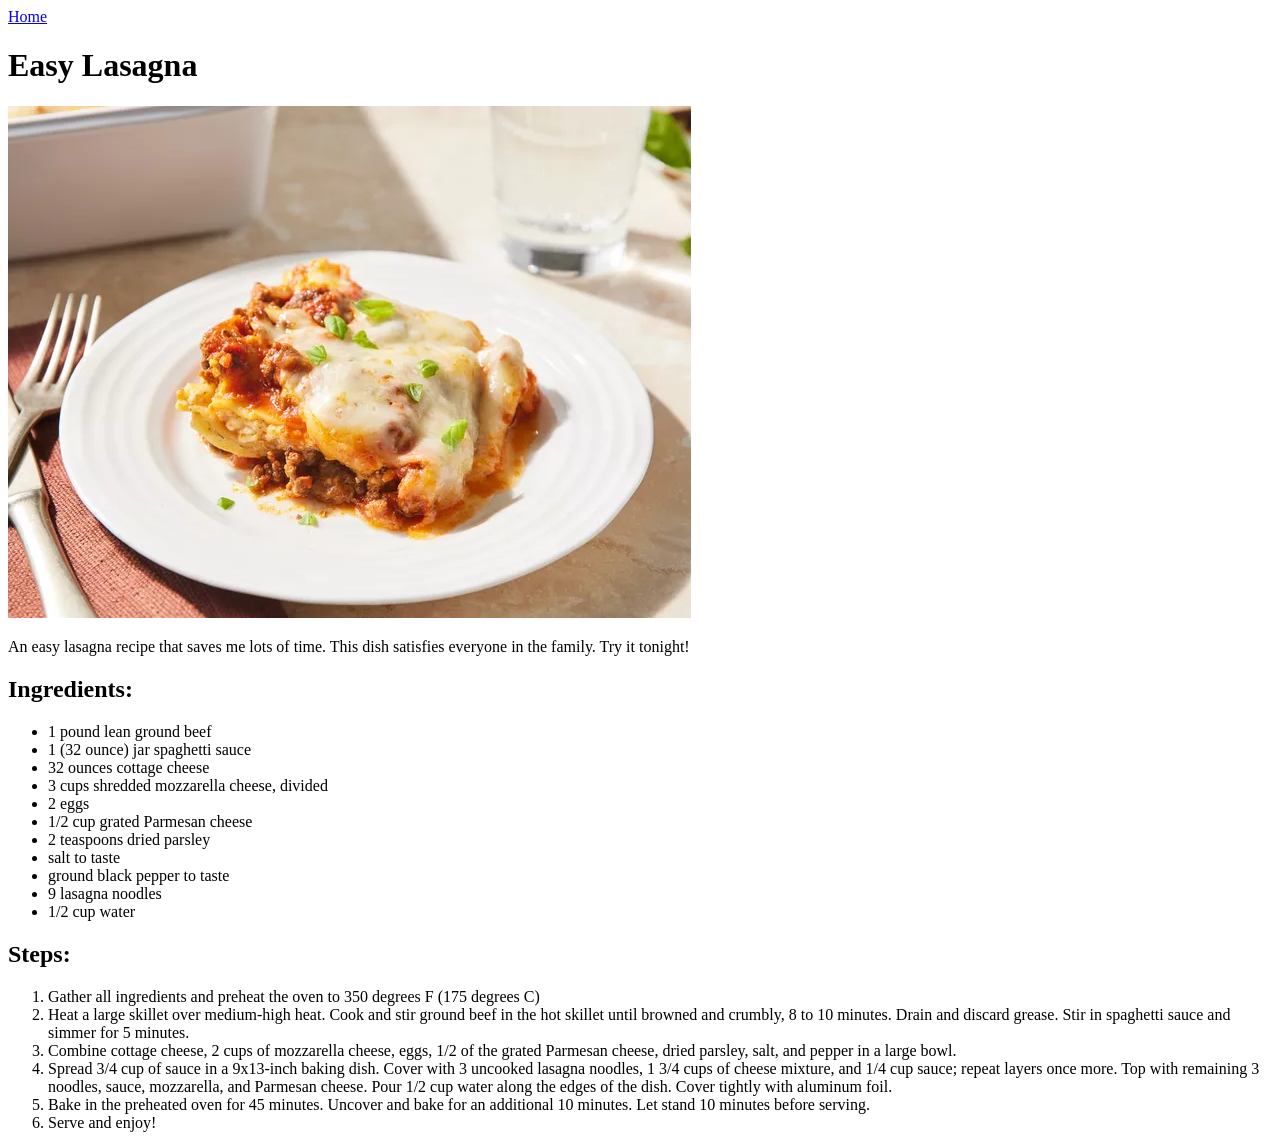
==== recipes/lasagna.html @ bd739f6f "Initial commit: Add Easy Lasagna Recipe" ====
<!DOCTYPE html>
<html lang="en">
<head>
    <meta charset="UTF-8">
    <meta name="viewport" content="width=device-width, initial-scale=1.0">
    <title>Easy Lasagna</title>
</head>
<body>
    <a href="../index.html">Home</a>
    <h1>Easy Lasagna</h1>
    <img src="../images/lasagna.png" alt="Lasagna">
    <p>
        An easy lasagna recipe that saves me lots of time. 
        This dish satisfies everyone in the family. Try it tonight!
    </p>
    <h2>Ingredients:</h2>
    <ul>
        <li>1 pound lean ground beef</li>
        <li>1 (32 ounce) jar spaghetti sauce</li>
        <li>32 ounces cottage cheese</li>
        <li>3 cups shredded mozzarella cheese, divided</li>
        <li>2 eggs</li>
        <li>1/2 cup grated Parmesan cheese</li>
        <li>2 teaspoons dried parsley</li>
        <li>salt to taste</li>
        <li>ground black pepper to taste</li>
        <li>9 lasagna noodles</li>
        <li>1/2 cup water</li>
    </ul>
    <h2>Steps:</h2>
    <ol>
        <li>
            Gather all ingredients and preheat the oven to 350 degrees F (175 degrees C)
        </li>
        <li> 
            Heat a large skillet over medium-high heat. 
            Cook and stir ground beef in the hot skillet until browned and crumbly,
            8 to 10 minutes.
            Drain and discard grease.
            Stir in spaghetti sauce and simmer for 5 minutes. 
        </li>
        <li>
            Combine cottage cheese, 2 cups of mozzarella cheese, eggs, 1/2 of the grated Parmesan cheese,
            dried parsley, salt, and pepper in a large bowl.
        </li>
        <li>
            Spread 3/4 cup of sauce in a 9x13-inch baking dish. 
            Cover with 3 uncooked lasagna noodles, 1 3/4 cups of cheese mixture,
            and 1/4 cup sauce; repeat layers once more. 
            Top with remaining 3 noodles, sauce, mozzarella, and Parmesan cheese.
            Pour 1/2 cup water along the edges of the dish.
            Cover tightly with aluminum foil.
        </li>
        <li>
            Bake in the preheated oven for 45 minutes. Uncover and bake for an additional 10 minutes.
            Let stand 10 minutes before serving.
        </li>
        <li>
            Serve and enjoy!
        </li>
    </ol>
</body>
</html>
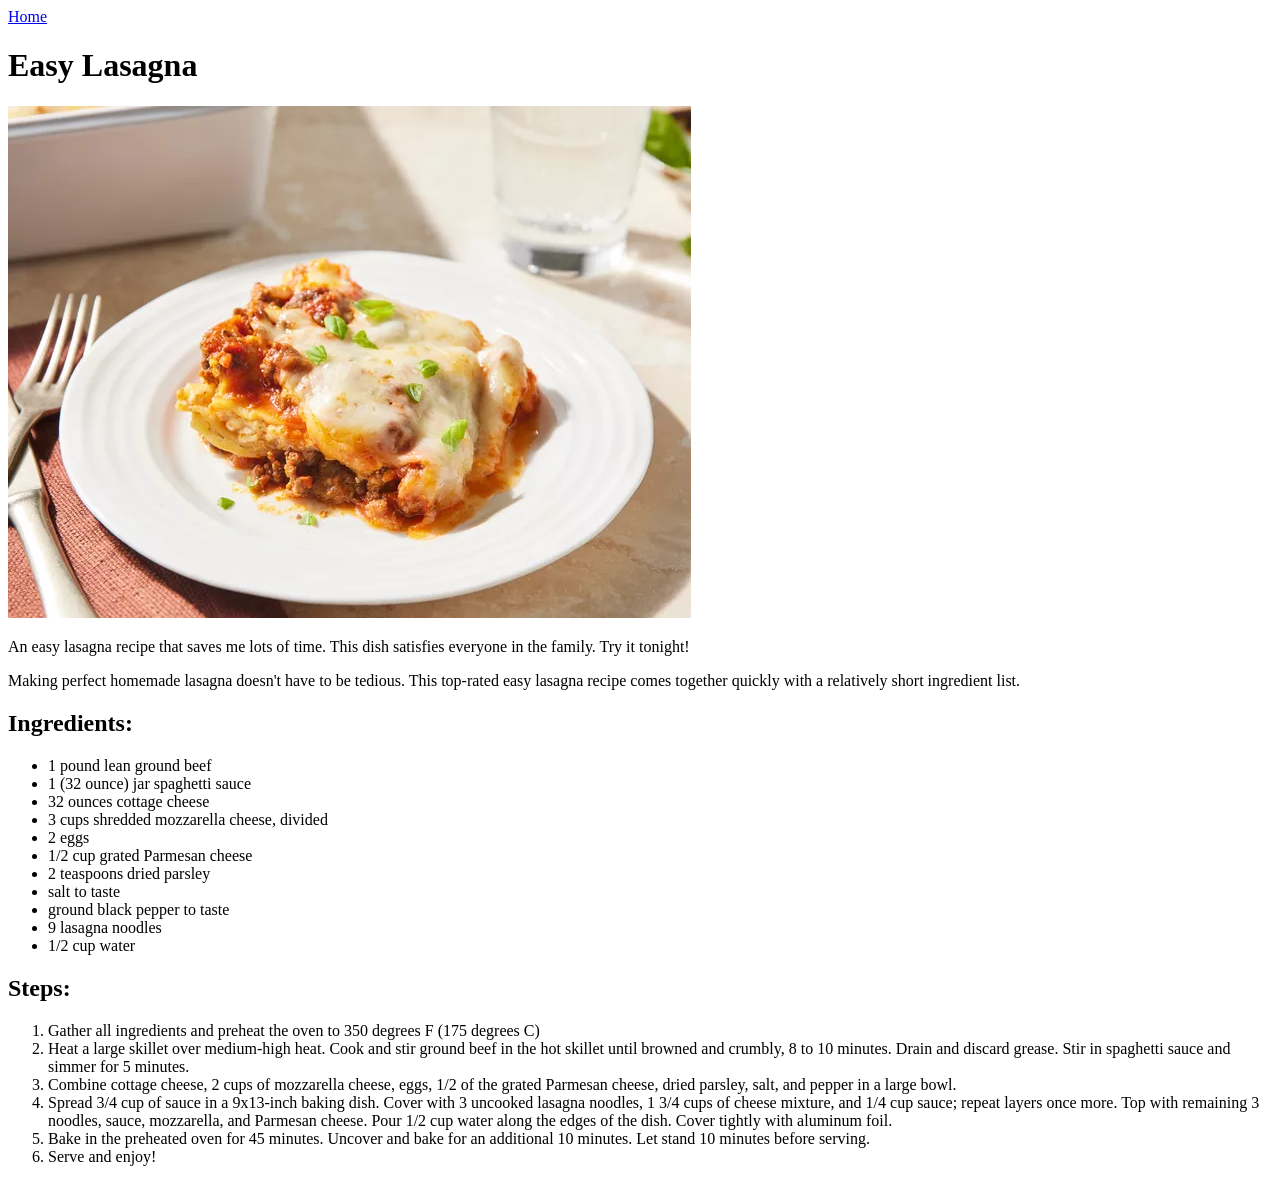
==== commit da6f4cda: "Add Spaghetti Carbonara Recipe and Updated README.md file" ====
--- a/recipes/lasagna.html
+++ b/recipes/lasagna.html
@@ -12,6 +12,10 @@
     <p>
         An easy lasagna recipe that saves me lots of time. 
         This dish satisfies everyone in the family. Try it tonight!
+    </p>
+    <p>
+        Making perfect homemade lasagna doesn't have to be tedious. 
+        This top-rated easy lasagna recipe comes together quickly with a relatively short ingredient list.
     </p>
     <h2>Ingredients:</h2>
     <ul>
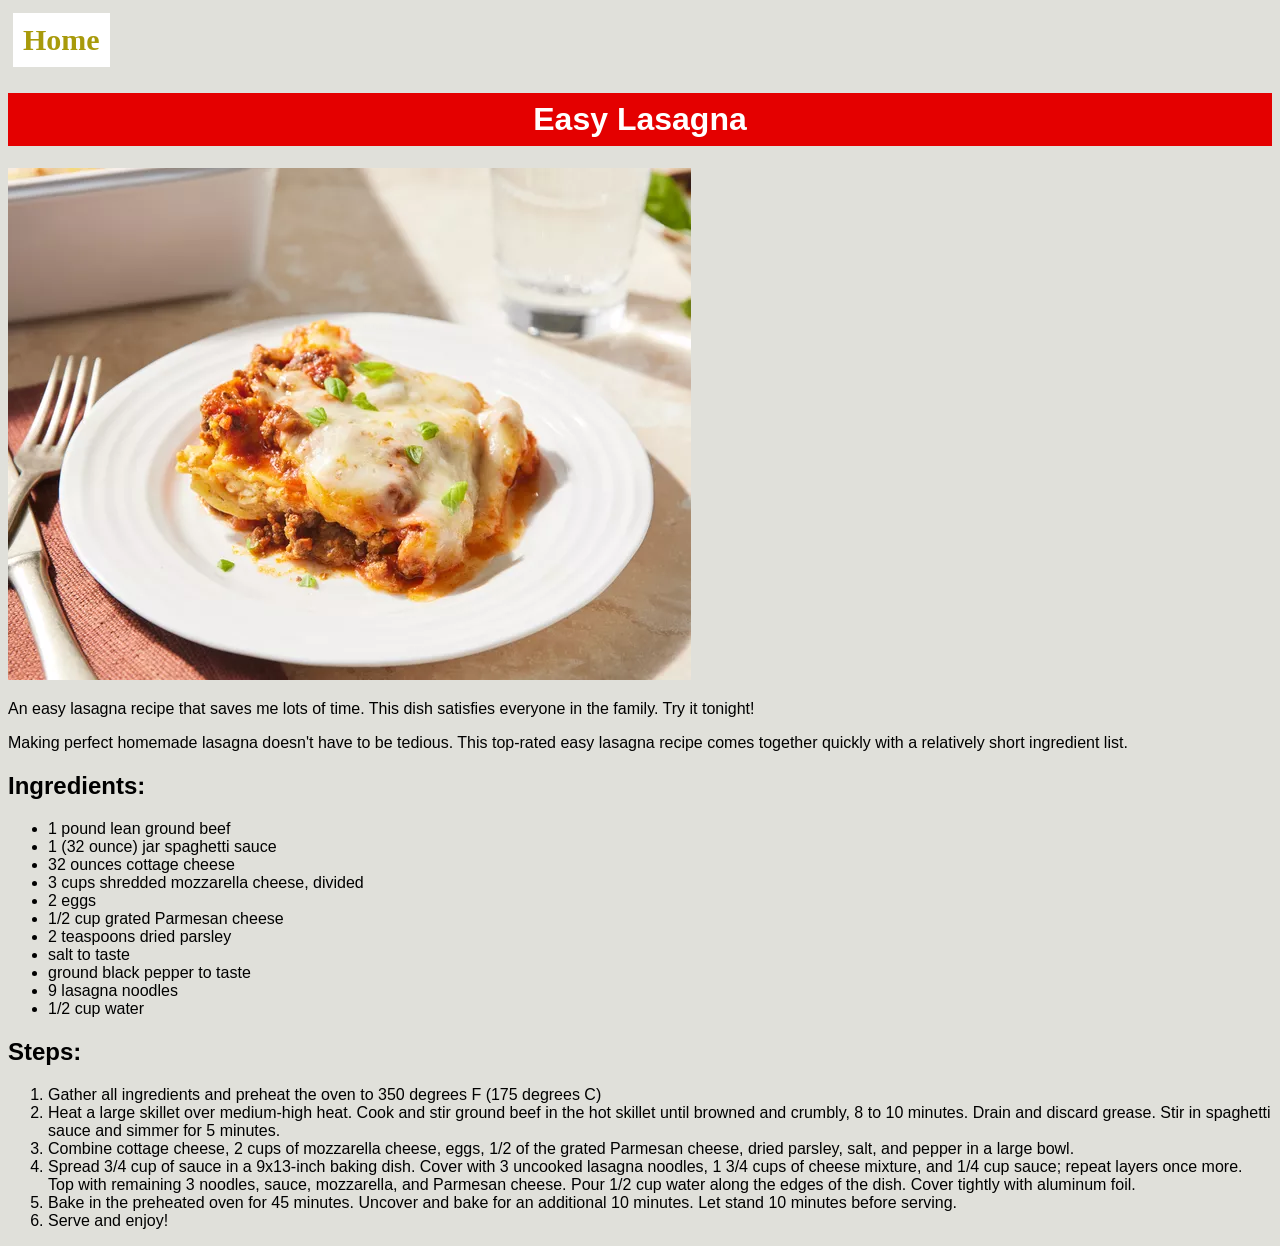
==== commit f4810794: "Add initial CSS styling for navigation and layout" ====
--- a/recipes/lasagna.html
+++ b/recipes/lasagna.html
@@ -3,11 +3,12 @@
 <head>
     <meta charset="UTF-8">
     <meta name="viewport" content="width=device-width, initial-scale=1.0">
+    <link rel="stylesheet" href="../style.css">
     <title>Easy Lasagna</title>
 </head>
 <body>
     <a href="../index.html">Home</a>
-    <h1>Easy Lasagna</h1>
+    <h1 class="title">Easy Lasagna</h1>
     <img src="../images/lasagna.png" alt="Lasagna">
     <p>
         An easy lasagna recipe that saves me lots of time. 
--- a/style.css
+++ b/style.css
@@ -0,0 +1,36 @@
+body {
+    font-family: Arial, Helvetica, sans-serif;
+    background-color: rgb(224, 224, 218)
+}
+
+.title {
+    padding: 8px;
+    text-align: center;
+    background-color: rgb(228, 0, 0);
+    color: white;
+}
+
+.navigation {
+    list-style: none;
+    margin: 0;
+    background-color: rgb(12, 182, 12);
+    padding: 8px;
+}
+
+a {
+    font-size: 30px;
+    font-family: "Brush Script MT", cursive;
+    font-weight: bold;
+    color: rgb(168, 154, 11);
+    display: inline-block;
+    background-color: white;
+    padding: 10px 10px;
+    text-decoration: none;
+    margin: 5px;
+}
+
+a:hover {
+    background-color: grey;
+    color: white;
+
+}
